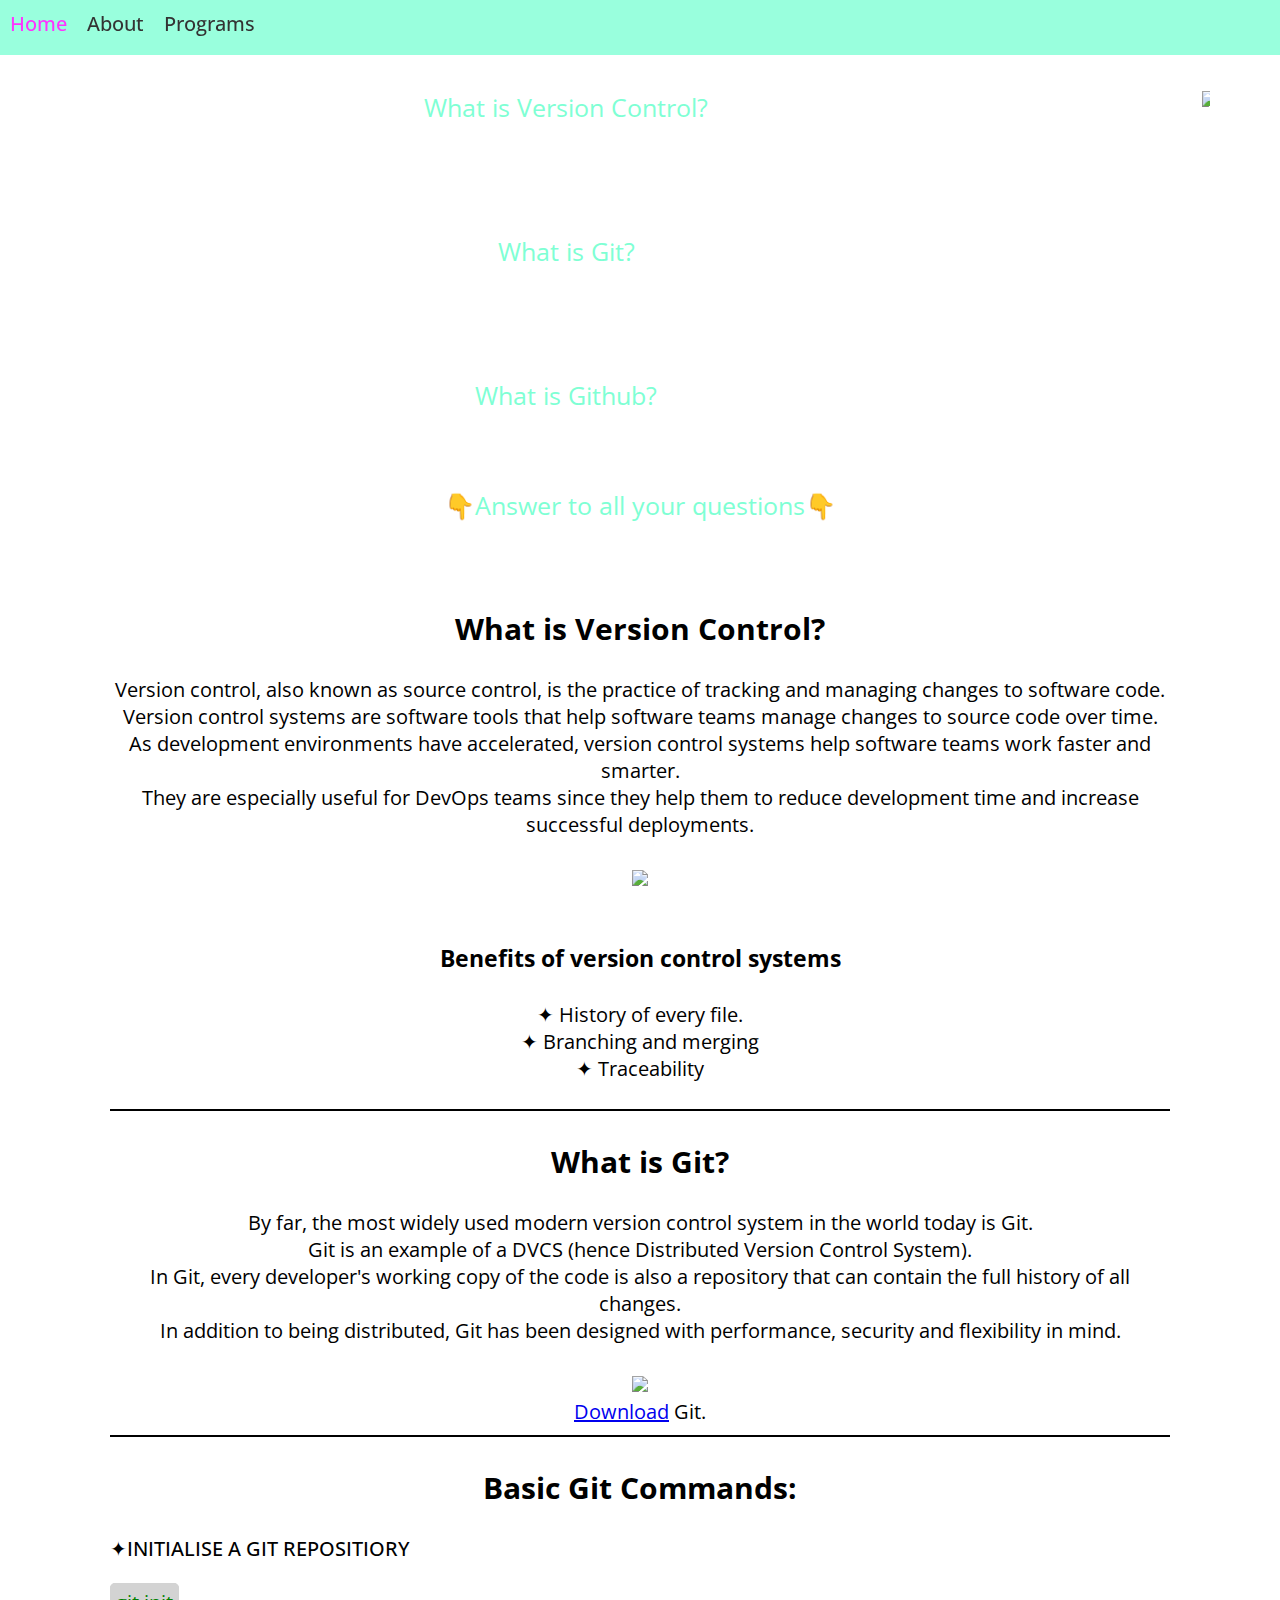
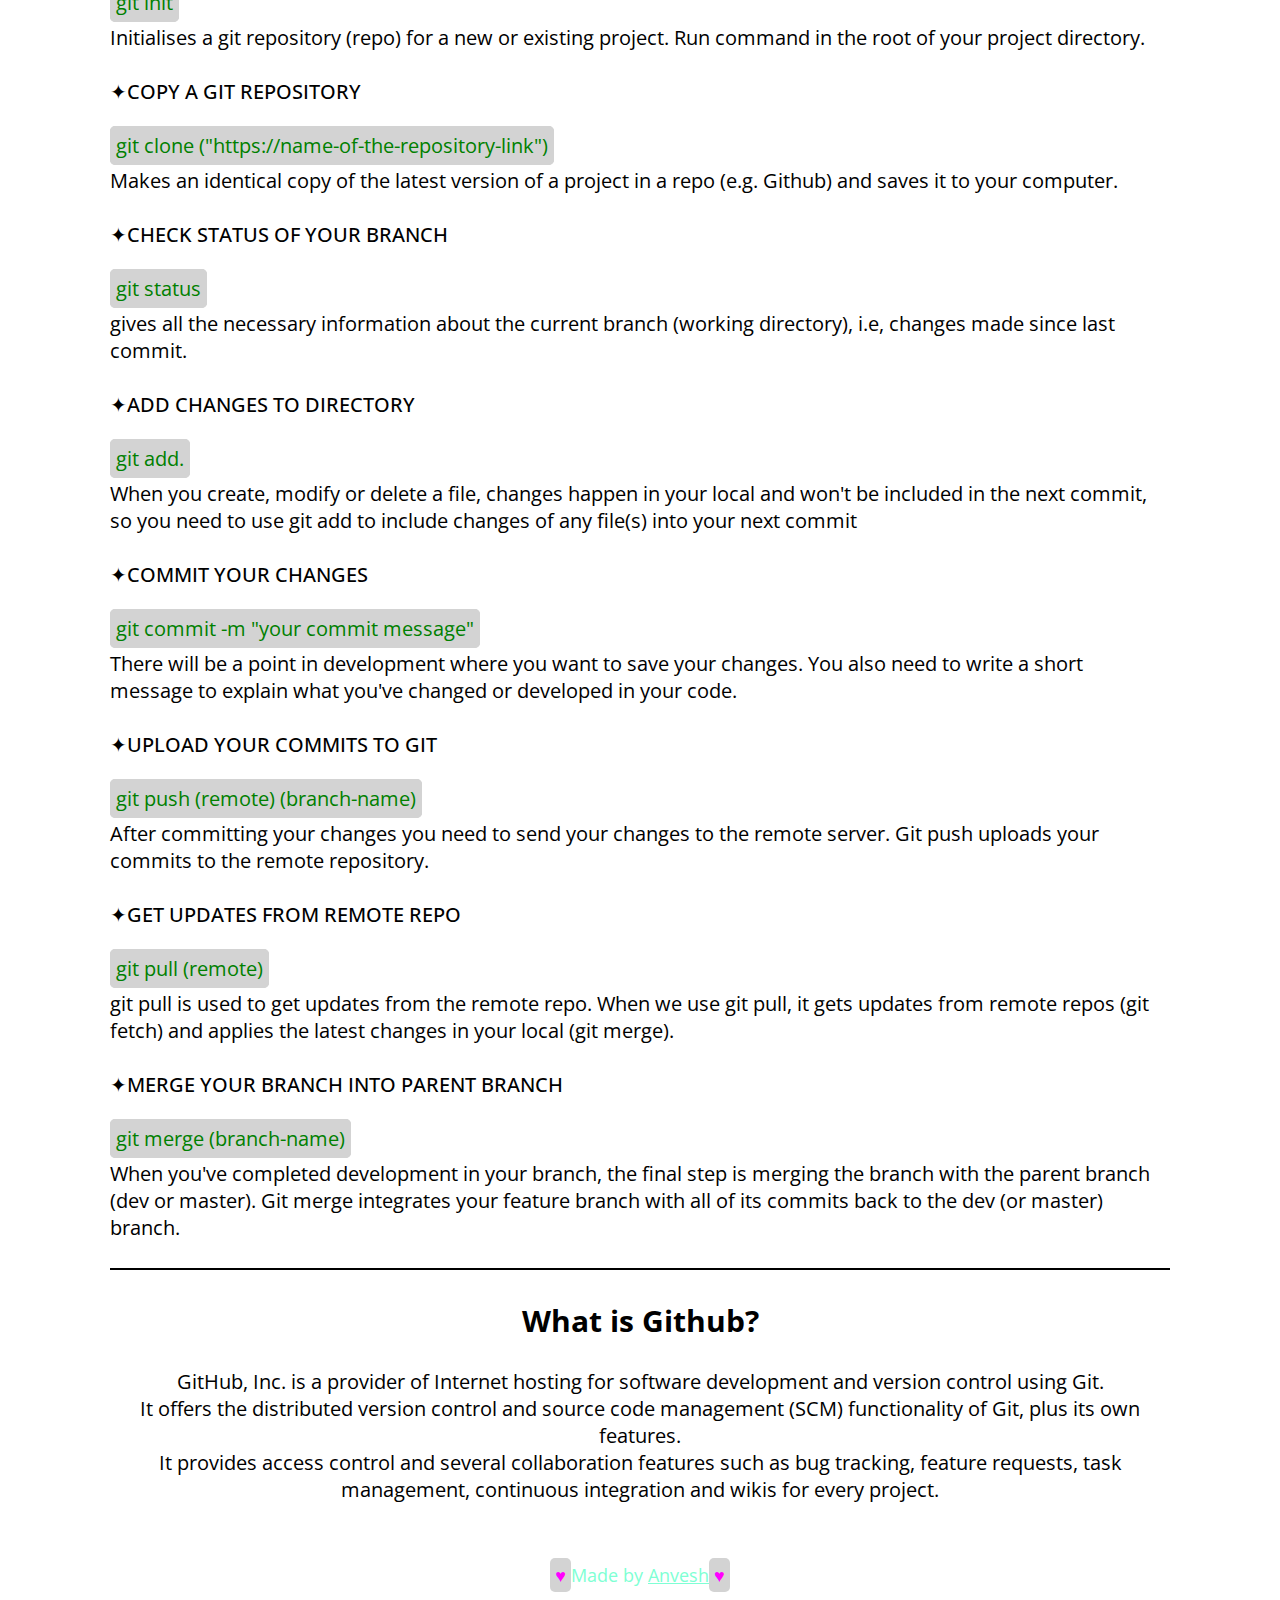
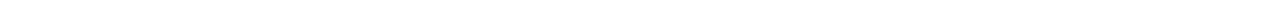
==== index.html @ 4e5ed5a2 "initial commit" ====
<!DOCTYPE html>
<html lang="en">
<head>
    <meta charset="UTF-8">
    <meta http-equiv="X-UA-Compatible" content="IE=edge">
    <meta name="viewport" content="width=device-width, initial-scale=1.0">
    <link rel="stylesheet" href="style.css">
    <link href="https://fonts.googleapis.com/css2?family=Open+Sans&display=swap" rel="stylesheet">
    <title>Open-Source</title>
</head>
<body>
    <!-- Navbar -->
    <nav>
    <ul class="navbar">
        <li><a href="#">Home</a></li>
        <!-- <div class="dropdown"> -->
        <li><a href="#about">About</a></li>
        <!--
        <div class="dropdown-content">
            <a href="#">Link 1</a>
            <a href="#">Link 2</a>
            <a href="#">Link 3</a>
        </div>
        </div>
        -->
        <li><a href="programs.html">Programs</a></li>
    </ul>
    </nav>

    <!-- Home -->
    <div class="home">
        <div class="flexing">
            <div class="content">
            <p>What is Version Control?</p><br>
            <p>What is Git?</p><br>
            <p>What is Github?</p>
            </div>
            <div class="image">
                <img src="assets/7.png">
            </div>
       </div>

        <p>👇Answer to all your questions👇</p>
    </div>
    
    <!-- About section -->
    <div class="about" >
        <div class="version-control" id="about">
        <h2>What is Version Control?</h2><br>
        <p>
            Version control, also known as source control, is the practice of tracking and managing changes to software code.<br>
            Version control systems are software tools that help software teams manage changes to source code over time.<br> 
            As development environments have accelerated, version control systems help software teams work faster and smarter.<br>
            They are especially useful for DevOps teams since they help them to reduce development time and increase successful deployments.
        </p>
        <br>
        <div class="image">
            <img src="assets/6.png">
        </div>
        <div class="benefits">
            <h3>Benefits of version control systems</h3>
            <br>
            <div class="text">
            <p>✦ History of every file.</p>
            <p>✦ Branching and merging</p>
            <p>✦ Traceability</p>
            </div>
        </div>
        <br>
        </div>

        <div class="git">
        <div class="text">
        <h2>What is Git?</h2><br>
        <p>
            By far, the most widely used modern version control system in the world today is Git. <br>
            Git is an example of a DVCS (hence Distributed Version Control System).<br>
            In Git, every developer's working copy of the code is also a repository that can contain the full history of all changes.<br>
            In addition to being distributed, Git has been designed with performance, security and flexibility in mind.
        </p>
        <br>
        </div>
        <div class="image">
            <img src="assets/5.png">
        </div>
        <p><a href="https://git-scm.com/">Download</a> Git.</p>
        </div>

        <div class="git-commands">
        <h2>Basic Git Commands:</h2>
        <br>
        
        <div>
            <h4>✦INITIALISE A GIT REPOSITIORY</h4><br>
            <p><span>git init</span></p>
            <p class="detail">
                Initialises a git repository (repo) for a new or existing
                project. Run command in the root of your project directory.
            </p><br>
        </div>
        
        <div>
            <h4>✦COPY A GIT REPOSITORY</h4><br>
            <p><span>git clone ("https://name-of-the-repository-link")</span></p>
            <p class="detail">
                Makes an identical copy of the latest version of a
                project in a repo (e.g. Github) and saves it to your computer.
            </p><br>
        </div>

        <div>
            <h4>✦CHECK STATUS OF YOUR BRANCH</h4><br>
            <p><span>git status</span></p>
            <p class="detail">
                gives all the necessary information about the current
                branch (working directory), i.e, changes made since last commit.
            </p><br>
        </div>

        <div>
            <h4>✦ADD CHANGES TO DIRECTORY</h4><br>
            <p><span>git add.</span></p>
            <p class="detail">
                When you create, modify or delete a file, changes
                happen in your local and won't be included in the next commit, so
                you need to use git add to include changes of any file(s) into your
                next commit
            </p><br>
        </div>

        <div>
            <h4>✦COMMIT YOUR CHANGES</h4><br>
            <p><span>git commit -m "your commit message"</span></p>
            <p class="detail">
                There will be a point in development where you want
                to save your changes. You also need to write a short message to
                explain what you've changed or developed in your code.
            </p><br>
        </div>

        <div>
            <h4>✦UPLOAD YOUR COMMITS TO GIT</h4><br>
            <p><span>git push (remote) (branch-name)</span></p>
            <p class="detail">
                After committing your changes you need to send
                your changes to the remote server. Git push uploads your commits
                to the remote repository.
            </p><br>
        </div>

        <div>
            <h4>✦GET UPDATES FROM REMOTE REPO</h4><br>
            <p><span>git pull (remote)</span></p>
            <p class="detail">
                git pull is used to get updates from the remote repo.
                When we use git pull, it gets updates from remote repos (git fetch)
                and applies the latest changes in your local (git merge).

            </p><br>
        </div>

        <div>
            <h4>✦MERGE YOUR BRANCH INTO PARENT BRANCH</h4><br>
            <p><span>git merge (branch-name)</span></p>
            <p class="detail">
                When you've completed development in your branch,
                the final step is merging the branch with the parent branch (dev or
                master). Git merge integrates your feature branch with all of its
                commits back to the dev (or master) branch.
            </p><br>
        </div>
        </div>

        
        <div class="github">
        <h2>What is Github?</h2><br>
        <p>
            GitHub, Inc. is a provider of Internet hosting for software development and version control using Git.<br> 
            It offers the distributed version control and source code management (SCM) functionality of Git, plus its own features.<br> 
            It provides access control and several collaboration features such as bug tracking, feature requests, task management, continuous integration and wikis for every project.
        </p>
        </div>
    </div>

    <footer>
        <p><span>♥︎</span>Made by <u><a href="https://www.linkedin.com/in/anvesh-mishra-8020b416a/" target="blank">Anvesh</a></u><span>♥︎</span></p>
    </footer>
</body>
</html>
---- style.css ----
*{
    margin: 0;
    padding:0;
    scroll-behavior: smooth;
}

body{
    font-family:'Open Sans', sans-serif;
    
}

nav{
    color: black;
    display:inline-block;
    overflow: hidden;
    position: fixed;
    width: 100%;
    top: 0;
    z-index: 9999;
    height: 55px;
    font-size: 20px;
    background-color: aquamarine;
    font-weight: 500;
    filter:opacity(80%);
}

ul{
    list-style-type: none;
}

nav a{
    text-decoration: none;
    display: block;
    padding: 10px;
    color:inherit;
    transition-delay: 0.1s;
    transition-duration: 0.2s;
}

nav a:hover{
    color:fuchsia;
}

/*
.dropdown {
    position: relative;
    display: inline-block;
}

.dropdown-content{
    display: none;
    position: absolute;
    background-color: #f1f1f1;
    min-width: 160px;
    box-shadow: 0px 8px 16px 0px rgba(0,0,0,0.2);
    z-index: 1;
}

.dropdown-content a:hover {background-color: #ddd;}

.dropdown:hover .dropdown-content {display: block;}
*/
li{
    float:left;
}

h2{
    font-weight: 1500 !important; 
}

.image img{
    height:auto;
}

.home{
    color: aquamarine;
    padding-top:80px;
    text-align: center;
    font-size:25px;
    background-image: url("assets/2.png");
    
}

.home p{
    padding-top:10px;
    padding-bottom:10px;
    height:10vh;
    /* clip-path: circle(50%); */
    clip-path: polygon(0 0, 100% 0, 100% 100%, 80% 95%, 0 100%);
    /* height: 90vh; */
}

.content{
    width:1000px;
}

.about{
    padding-top:20px;
    padding-bottom:30px;
    padding-left:110px;
    padding-right:110px;
    font-size:20px;
    color:black;
}

.flexing{
    display:flex;
    flex-direction: row;
    justify-content: space-around;
}


.flexing img{
    max-width: 53%;
    position: relative;
    top: 0;
    animation-name: float;
    animation-timing-function: ease-in-out;
    animation-iteration-count: infinite;
    animation-duration: 3s;
}

.version-control{
    display:flex;
    flex-direction: column;
    border-bottom:2px solid;
    text-align: center;
}

.version-control img{
    max-width:80%;
}

.benefits{
    margin-top:50px;
}

.git{
    display:flex;
    flex-direction:column;
    padding-top:30px;
    padding-bottom:10px;
    text-align:center;
}
.git img{
    
    max-width:20%;
    height:auto;
}

.detail{
    padding-top:8px;
}

.git-commands{
    border-top:2px solid;
    padding-top:30px;

}

.git-commands h2{
    text-align:center;
}

h4{
    font-weight:500;
}

span{
    background-color: lightgrey;
    border: 0.5px solid lightgrey;
    border-radius:5px;
    color:green;
    padding:5px;
}

.github{
    border-top:2px solid;
    padding-top:30px;
    text-align: center;

}

footer{
    height:50px;
    font-size: 18px;
    text-align: center;
    padding-top: 30px;
    padding-bottom: 10px;
    background-image: url("assets/2.png");
    color:aquamarine;

}

footer span{
    color: fuchsia;
    background-image: url("assets/2.png");
    border:0px;
}

footer a{
    text-decoration: none;
    color:inherit;
}

/* for programs.html */

.programs{
    margin-top:60px;
    text-align: center;
    font-size:25px;
    padding-top:20px;
    padding-bottom:30px;
    padding-left:110px;
    padding-right:110px;

}

.programs span{
    color:aquamarine;
    background-color: inherit;
    border:none;
}

.programs h3{
    font-weight:400;
}

.programs h4{
    padding-top:30px;
    font-weight: 500;
    color:darkcyan;
}

.programs img{
    max-width:17%;
    height:auto;
}

.programs p{
    font-size: 20px;
    padding-bottom:10px;
}
.programs a{
    text-decoration: none;
    color:inherit;
}

.flex1{
    padding-bottom:30px;
    border-bottom: 2px solid;
}

.flex2{
    padding-bottom:30px;
    border-bottom: 2px solid;

}

.flex3{
    padding-bottom:30px;
    border-bottom: 2px solid;
}

.flex3 img{
    max-width:12%;
}

.flex4{
    padding-bottom:30px;
    border-bottom: 2px solid;
}

.flex5{
    padding-bottom:30px;
    border-bottom: 2px solid;
}

.flex6{
    padding-bottom:30px;
}

@keyframes float {
    0% {
      top: 0;
    }
    50% {
      top: 20px;
    }
    100% {
      top: 0;
    }
  }
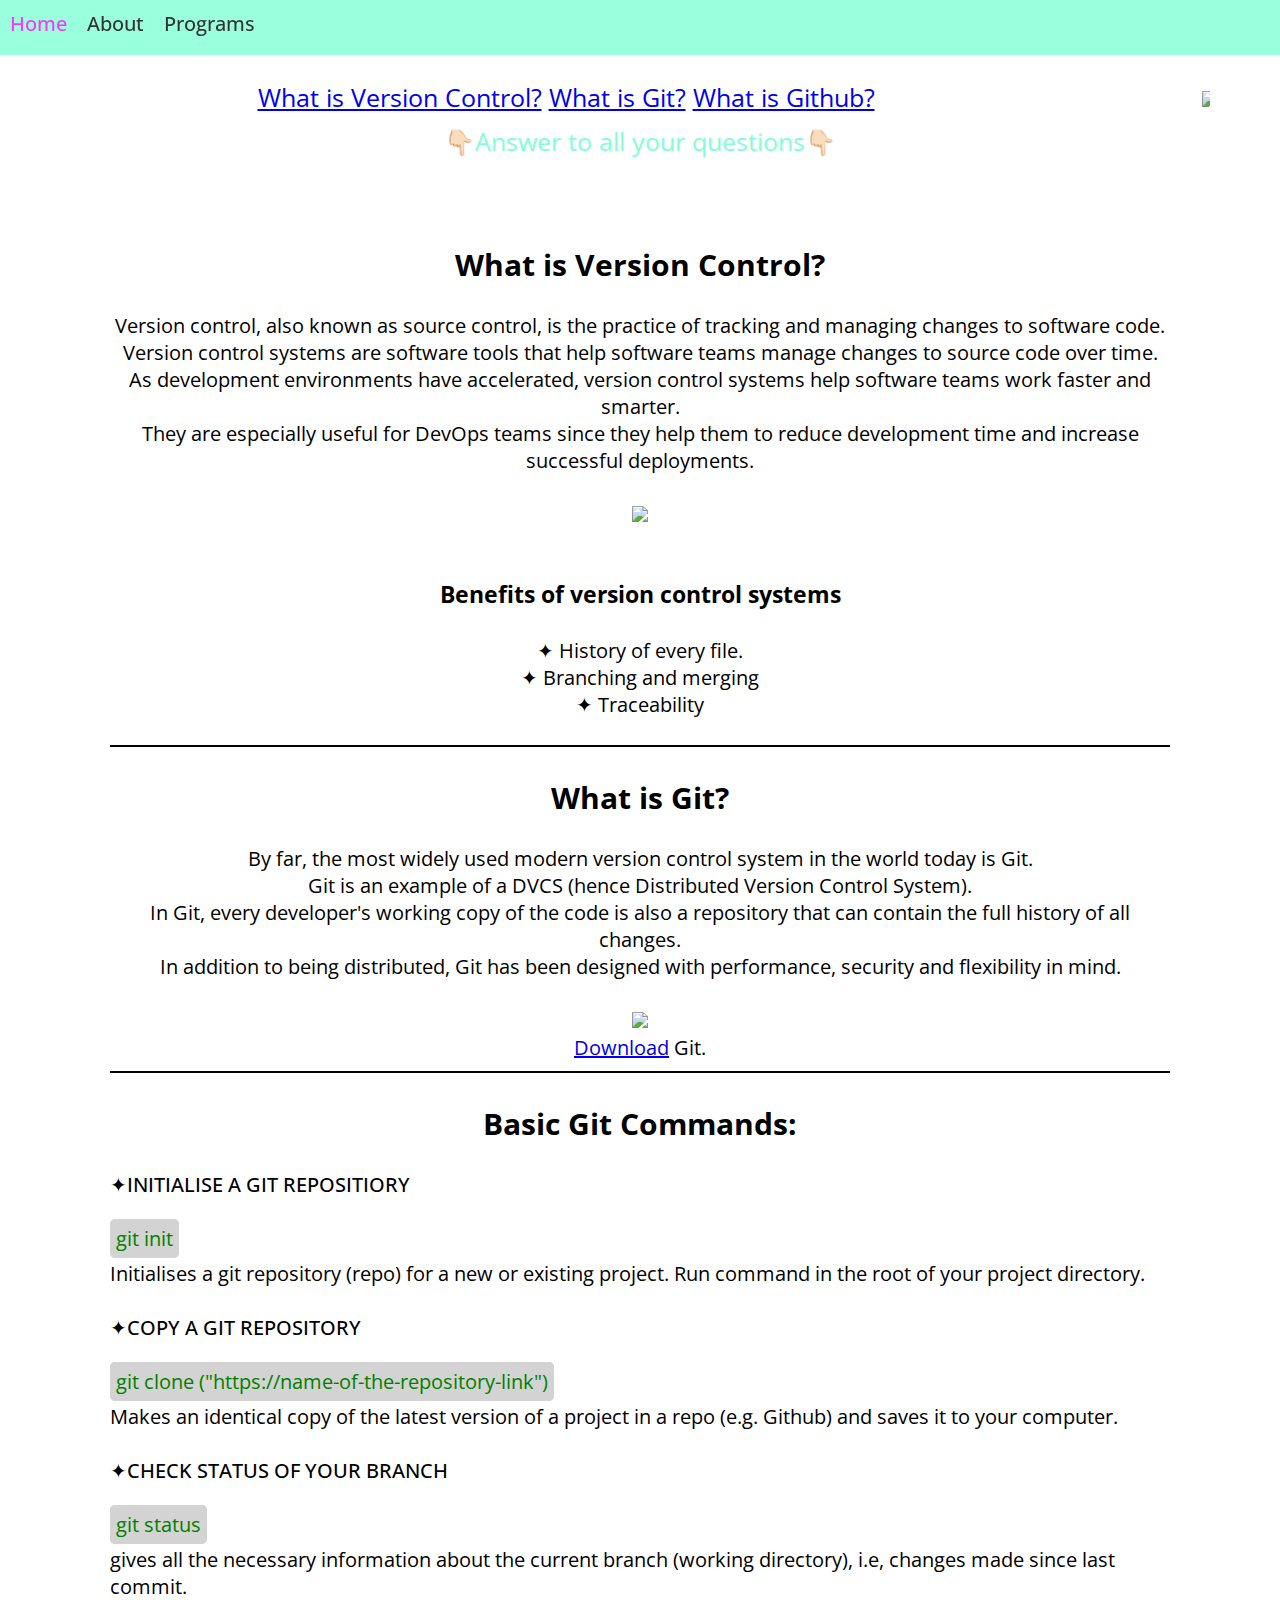
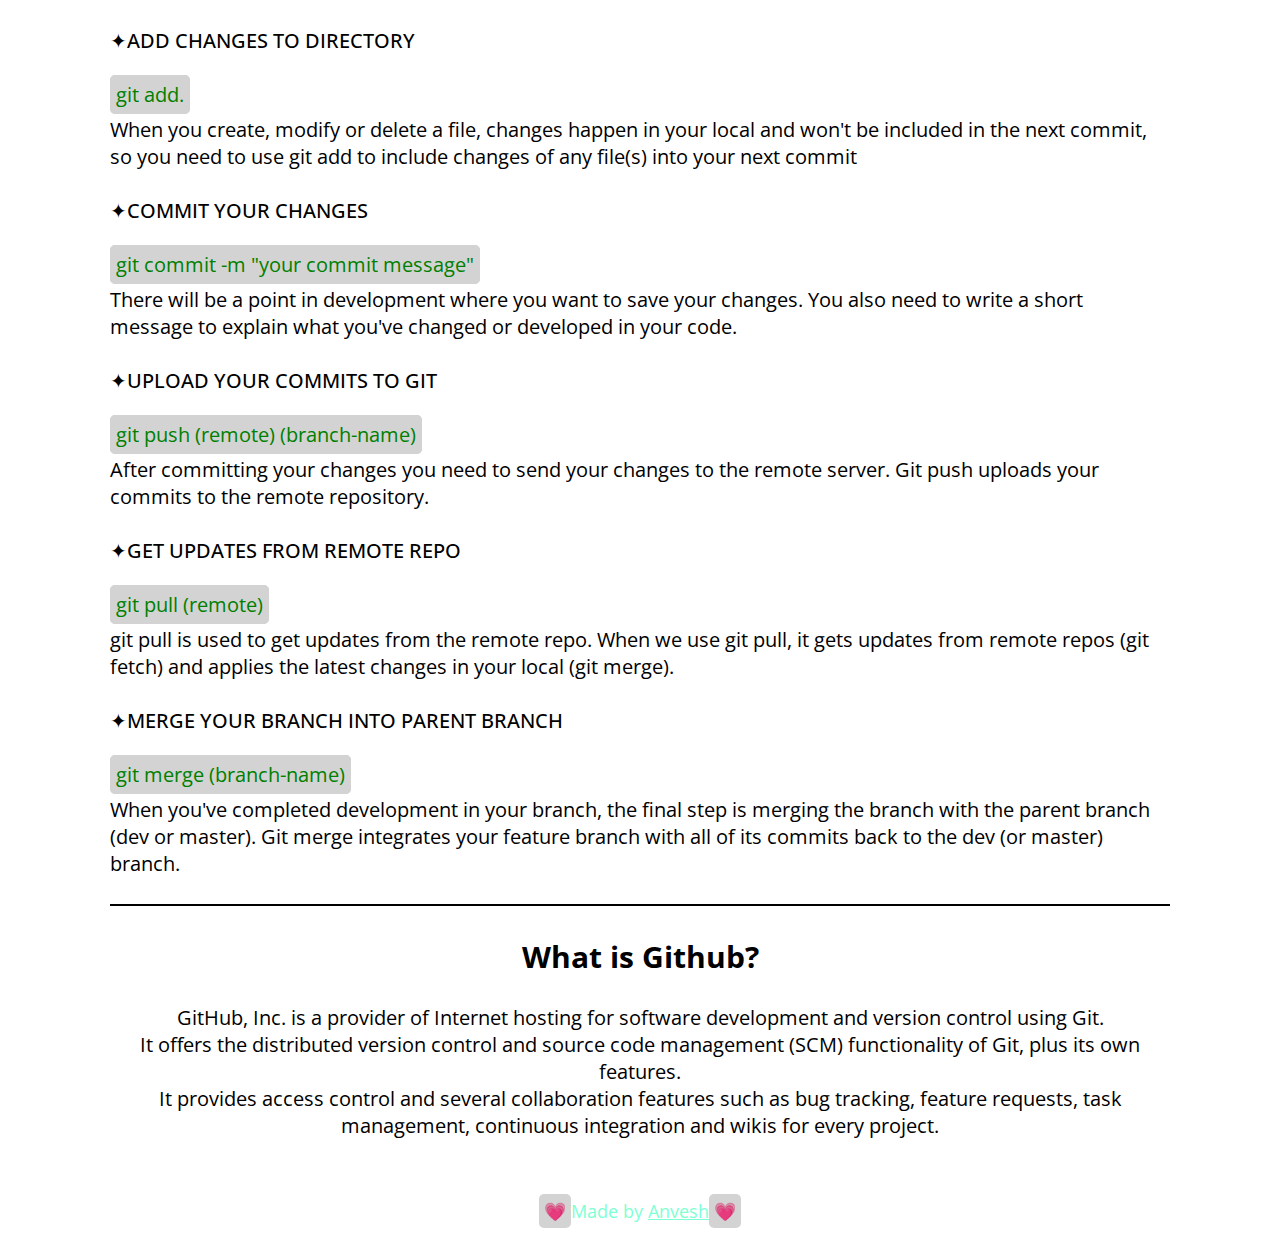
==== commit b93c1a29: "Update index.html" ====
--- a/index.html
+++ b/index.html
@@ -31,21 +31,21 @@
     <div class="home">
         <div class="flexing">
             <div class="content">
-            <p>What is Version Control?</p><br>
-            <p>What is Git?</p><br>
-            <p>What is Github?</p>
+            <a href="#what-is-version-control">What is Version Control?</a>
+            <a href="#what-is-git">What is Git?</a>
+            <a href="#what-is-github">What is Github?</a>
             </div>
             <div class="image">
                 <img src="assets/7.png">
             </div>
        </div>
 
-        <p>👇Answer to all your questions👇</p>
+       <p>👇🏻Answer to all your questions👇🏻</p>
     </div>
     
     <!-- About section -->
     <div class="about" >
-        <div class="version-control" id="about">
+        <div id="what-is-version-control" class="version-control" id="about">
         <h2>What is Version Control?</h2><br>
         <p>
             Version control, also known as source control, is the practice of tracking and managing changes to software code.<br>
@@ -69,7 +69,7 @@
         <br>
         </div>
 
-        <div class="git">
+        <div id="what-is-git" class="git">
         <div class="text">
         <h2>What is Git?</h2><br>
         <p>
@@ -83,7 +83,7 @@
         <div class="image">
             <img src="assets/5.png">
         </div>
-        <p><a href="https://git-scm.com/">Download</a> Git.</p>
+        <p><a href="https://git-scm.com/" target="blank">Download</a> Git.</p>
         </div>
 
         <div class="git-commands">
@@ -172,7 +172,7 @@
         </div>
 
         
-        <div class="github">
+        <div id="what-is-github" class="github">
         <h2>What is Github?</h2><br>
         <p>
             GitHub, Inc. is a provider of Internet hosting for software development and version control using Git.<br> 
@@ -183,7 +183,7 @@
     </div>
 
     <footer>
-        <p><span>♥︎</span>Made by <u><a href="https://www.linkedin.com/in/anvesh-mishra-8020b416a/" target="blank">Anvesh</a></u><span>♥︎</span></p>
+        <p><span>💗</span>Made by <u><a href="https://www.linkedin.com/in/anvesh-mishra-8020b416a/" target="blank">Anvesh</a></u><span>💗</span></p>
     </footer>
 </body>
 </html>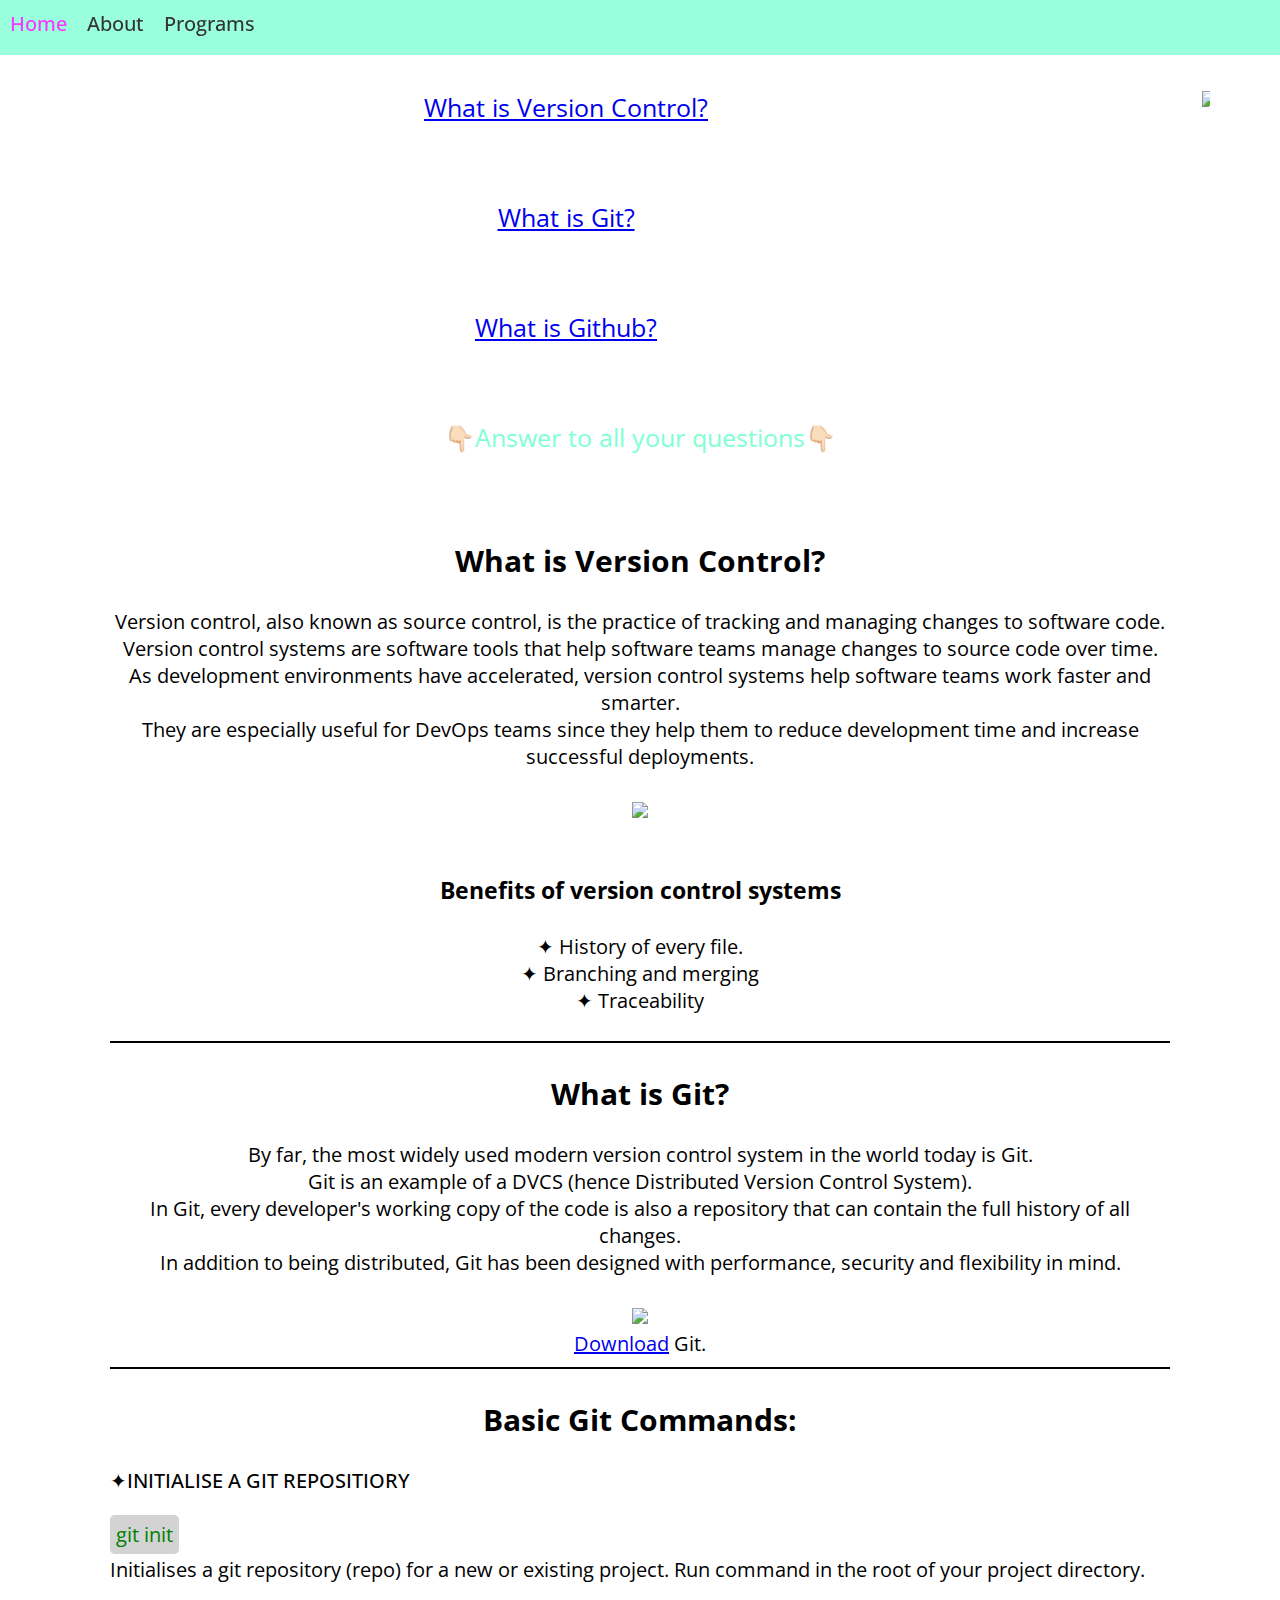
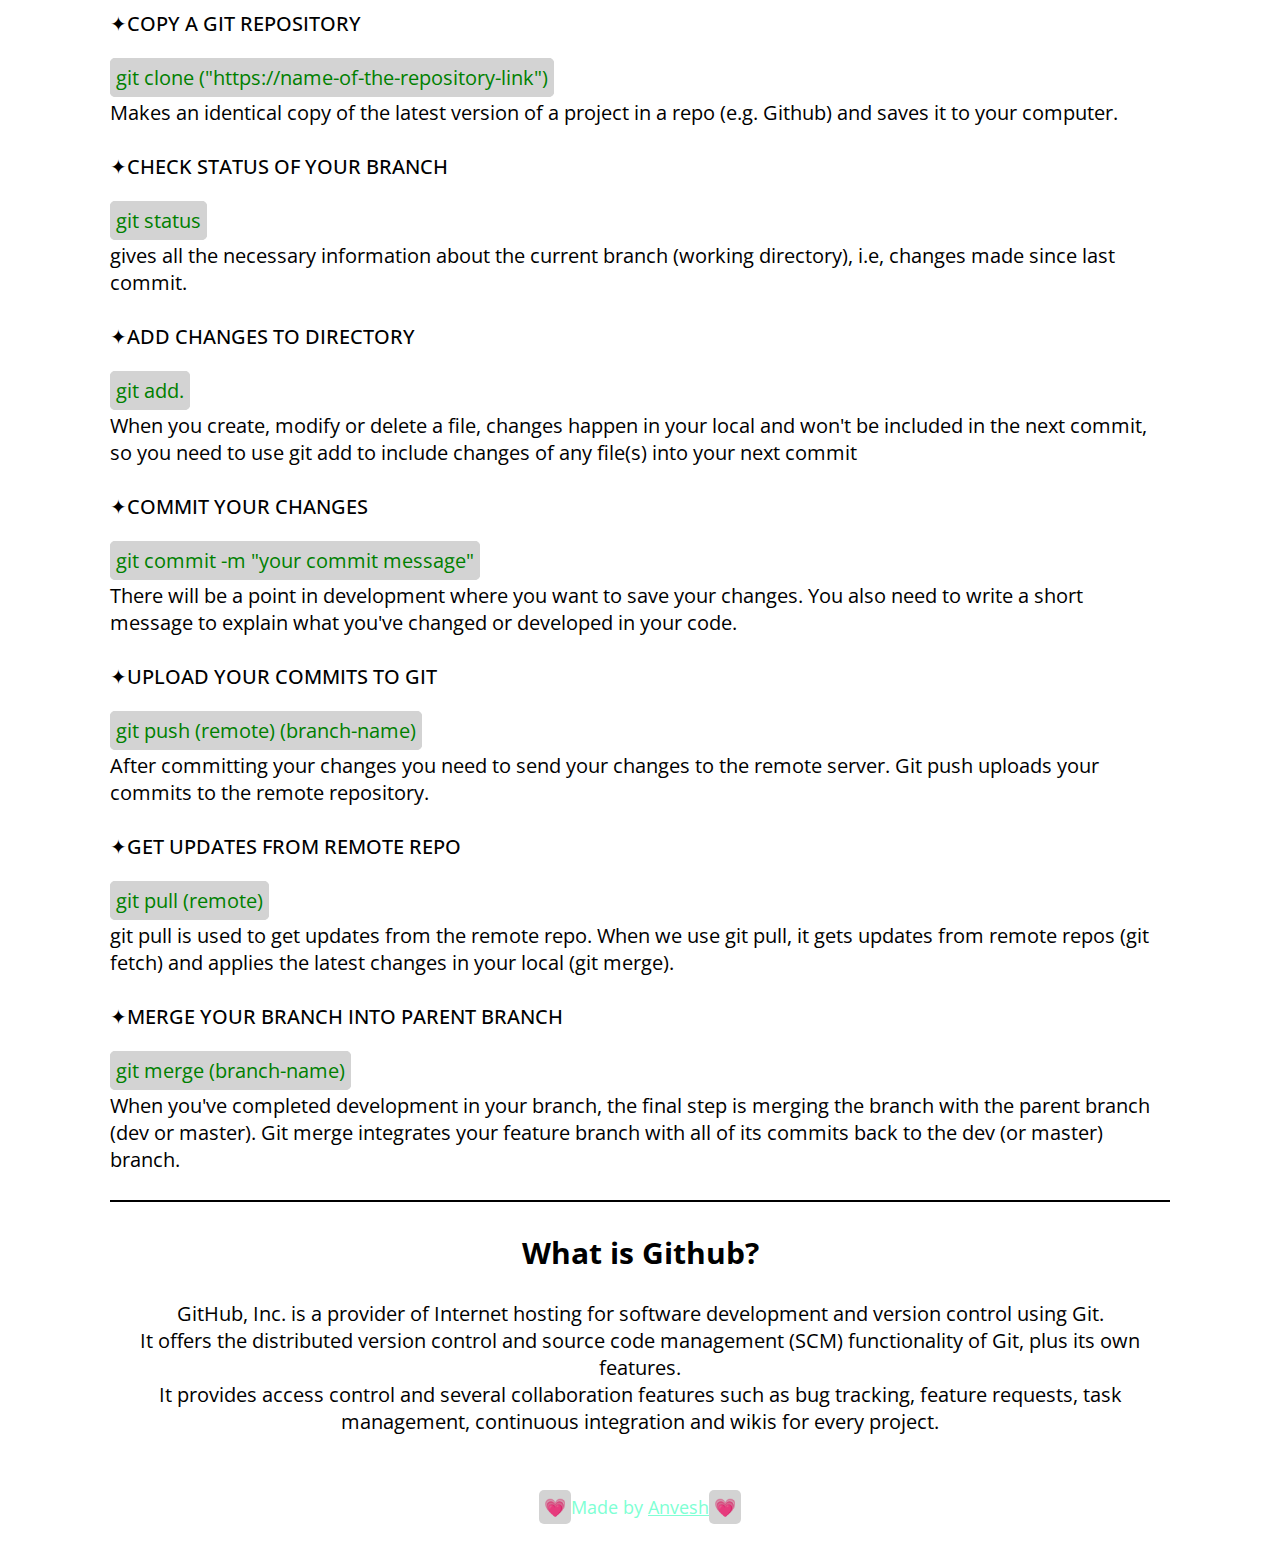
==== commit c76ca709: "[#5] adds hashes to jump to sections" ====
--- a/index.html
+++ b/index.html
@@ -31,9 +31,9 @@
     <div class="home">
         <div class="flexing">
             <div class="content">
-            <a href="#what-is-version-control">What is Version Control?</a>
-            <a href="#what-is-git">What is Git?</a>
-            <a href="#what-is-github">What is Github?</a>
+            <p><a href="#about">What is Version Control?</a></p>
+            <p><a href="#git">What is Git?</a></p>
+            <p><a href="#github">What is Github?</a></p>
             </div>
             <div class="image">
                 <img src="assets/7.png">
@@ -45,7 +45,7 @@
     
     <!-- About section -->
     <div class="about" >
-        <div id="what-is-version-control" class="version-control" id="about">
+        <div class="version-control" id="about">
         <h2>What is Version Control?</h2><br>
         <p>
             Version control, also known as source control, is the practice of tracking and managing changes to software code.<br>
@@ -69,7 +69,7 @@
         <br>
         </div>
 
-        <div id="what-is-git" class="git">
+        <div class="git" id="git">
         <div class="text">
         <h2>What is Git?</h2><br>
         <p>
@@ -172,7 +172,7 @@
         </div>
 
         
-        <div id="what-is-github" class="github">
+        <div class="github" id="github">
         <h2>What is Github?</h2><br>
         <p>
             GitHub, Inc. is a provider of Internet hosting for software development and version control using Git.<br> 
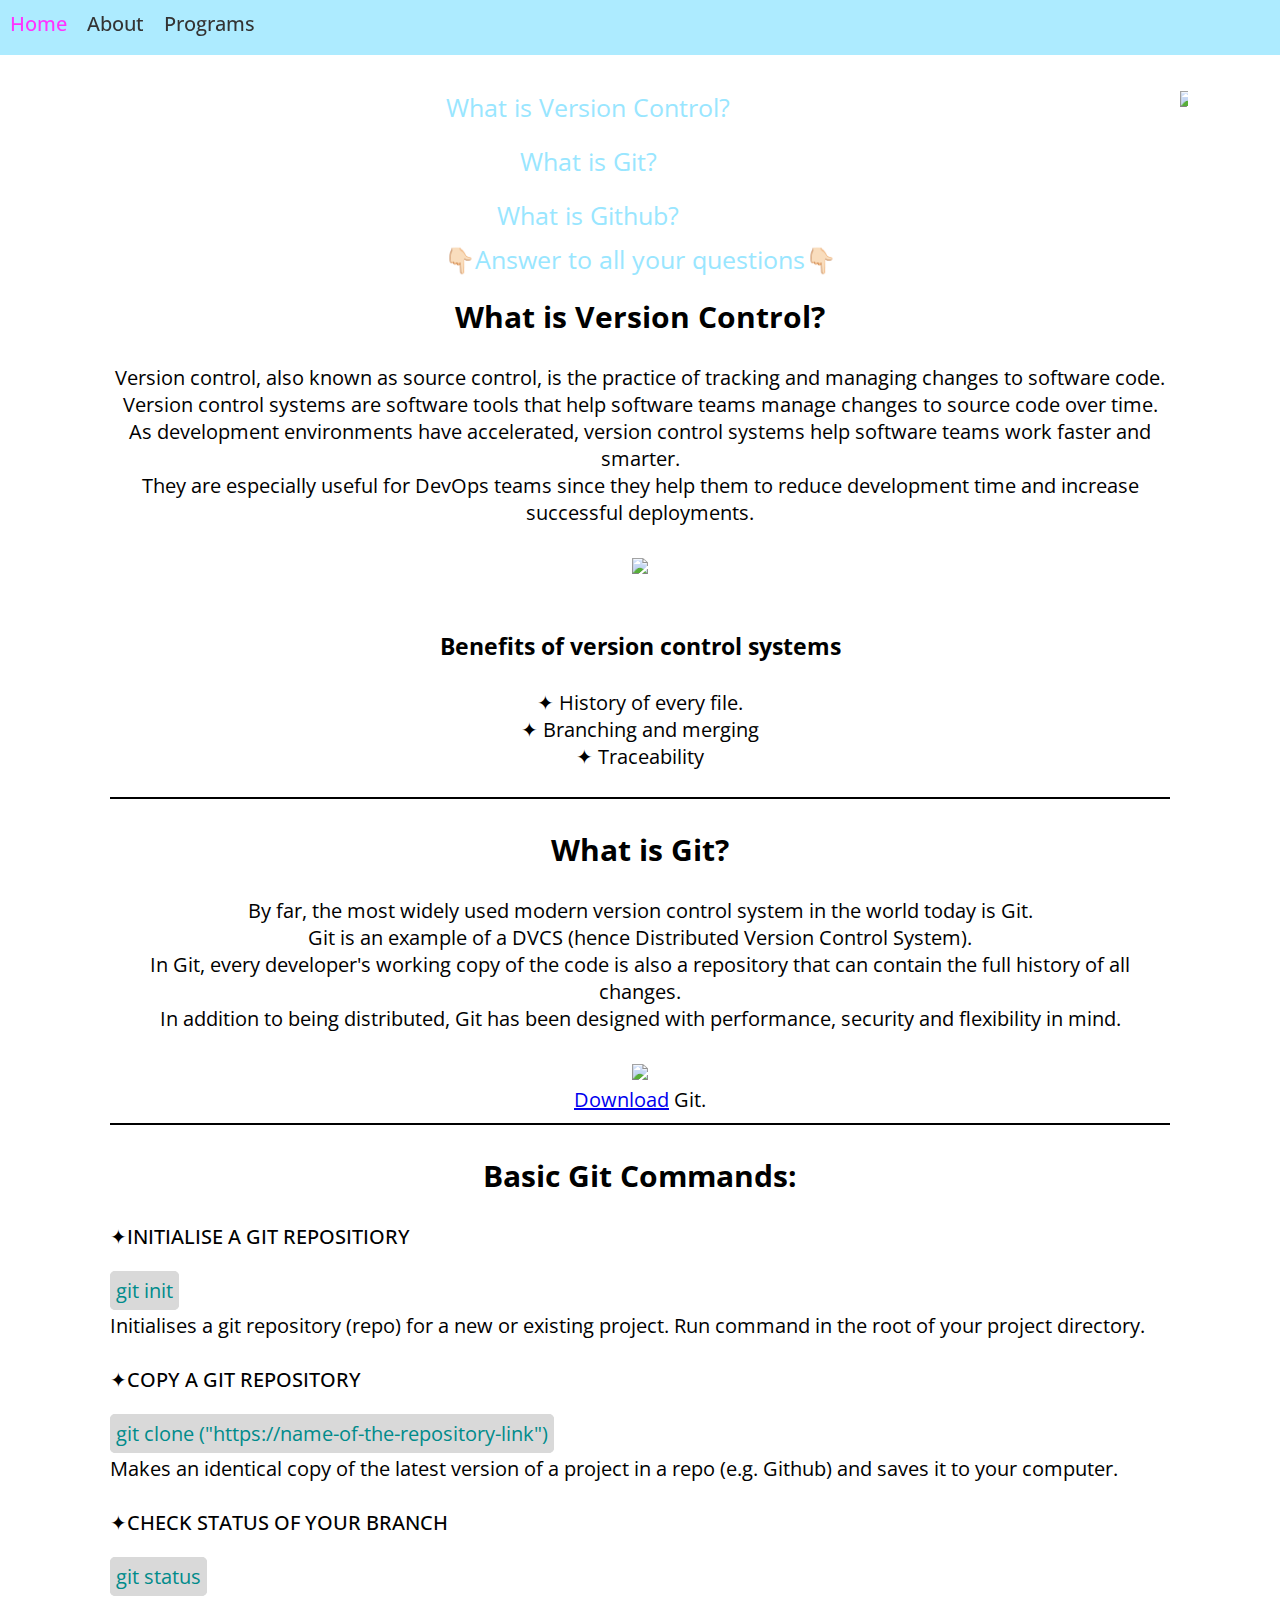
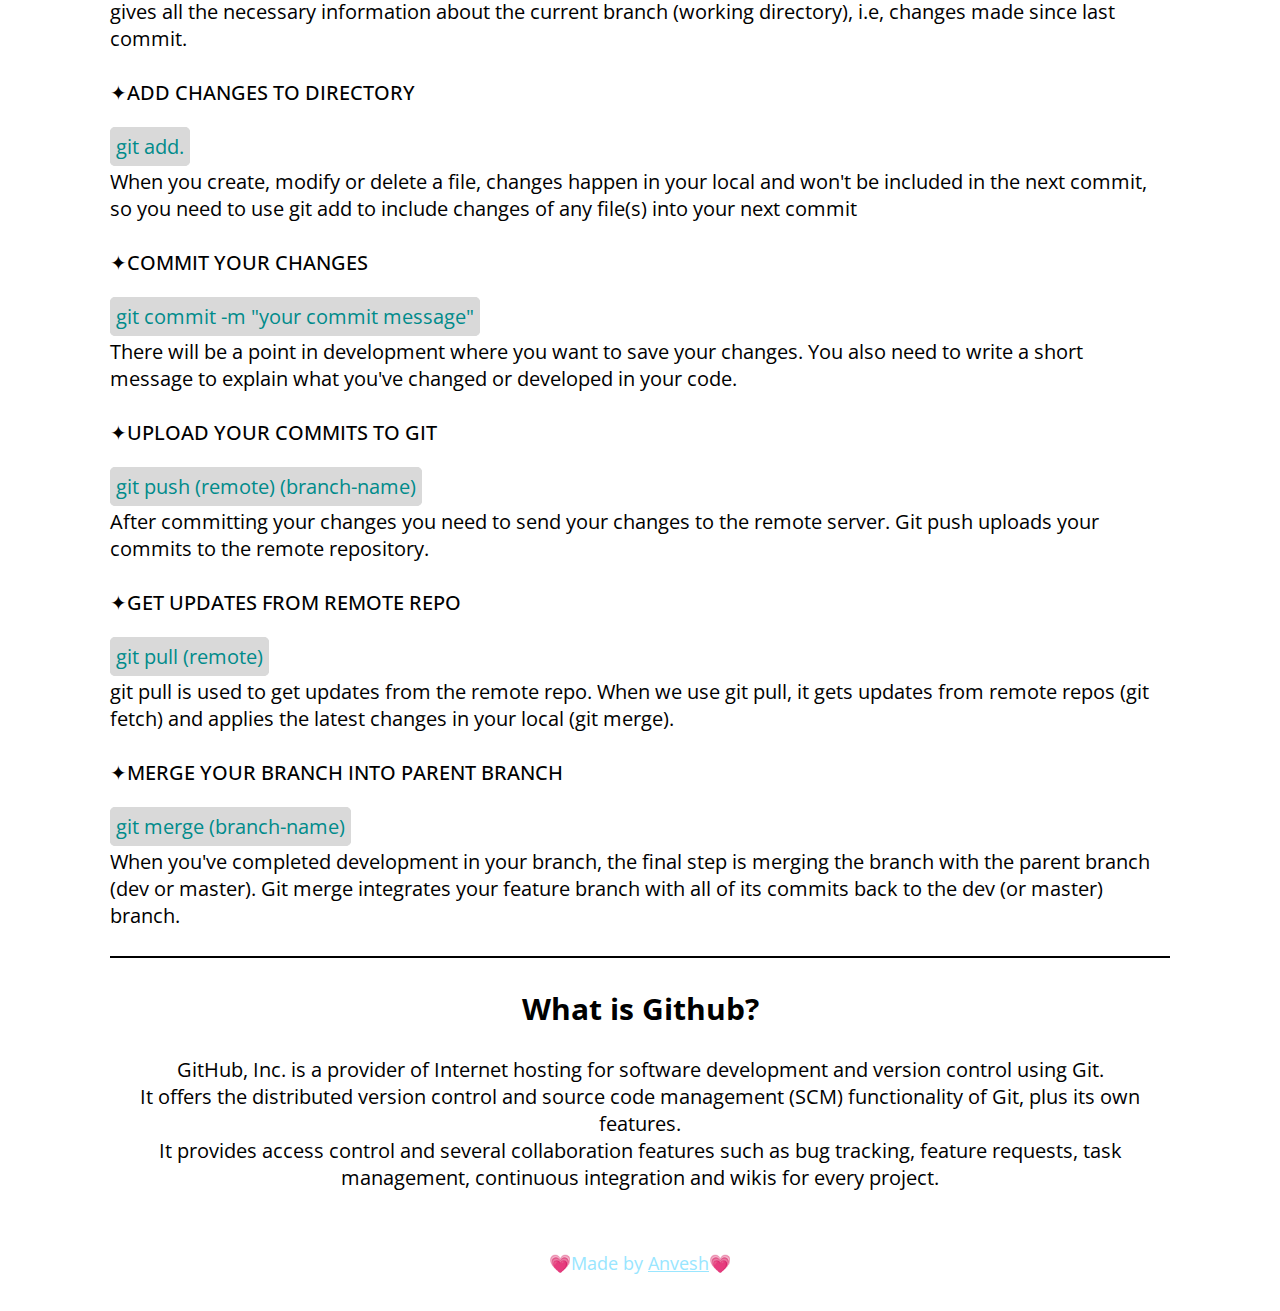
==== commit 86ace837: "Merge 0b6648a63a893fb2f267be391c90c52466a87221 into b489152a1963aff3ba26298825240f253b370814" ====
--- a/index.html
+++ b/index.html
@@ -31,9 +31,9 @@
     <div class="home">
         <div class="flexing">
             <div class="content">
-            <p><a href="#about">What is Version Control?</a></p>
-            <p><a href="#git">What is Git?</a></p>
-            <p><a href="#github">What is Github?</a></p>
+            <a href="#what-is-version-control">What is Version Control?</a>
+            <a href="#what-is-git">What is Git?</a>
+            <a href="#what-is-github">What is Github?</a>
             </div>
             <div class="image">
                 <img src="assets/7.png">
@@ -45,7 +45,7 @@
     
     <!-- About section -->
     <div class="about" >
-        <div class="version-control" id="about">
+        <div id="what-is-version-control" class="version-control" id="about">
         <h2>What is Version Control?</h2><br>
         <p>
             Version control, also known as source control, is the practice of tracking and managing changes to software code.<br>
@@ -69,7 +69,7 @@
         <br>
         </div>
 
-        <div class="git" id="git">
+        <div id="what-is-git" class="git">
         <div class="text">
         <h2>What is Git?</h2><br>
         <p>
@@ -172,7 +172,7 @@
         </div>
 
         
-        <div class="github" id="github">
+        <div id="what-is-github" class="github">
         <h2>What is Github?</h2><br>
         <p>
             GitHub, Inc. is a provider of Internet hosting for software development and version control using Git.<br> 
--- a/style.css
+++ b/style.css
@@ -19,7 +19,7 @@
     z-index: 9999;
     height: 55px;
     font-size: 20px;
-    background-color: aquamarine;
+    background-color:#99e6ff;
     font-weight: 500;
     filter:opacity(80%);
 }
@@ -73,7 +73,7 @@
 }
 
 .home{
-    color: aquamarine;
+    color:#99e6ff;
     padding-top:80px;
     text-align: center;
     font-size:25px;
@@ -81,17 +81,27 @@
     
 }
 
-.home p{
-    padding-top:10px;
-    padding-bottom:10px;
-    height:10vh;
+.home a{
+    box-sizing: border-box;
+    margin-top:10px;
+    margin-bottom:10px;
+    height:fit-content;
     /* clip-path: circle(50%); */
     clip-path: polygon(0 0, 100% 0, 100% 100%, 80% 95%, 0 100%);
     /* height: 90vh; */
+    color:inherit;
+    text-decoration: none;
+}
+
+.home a:hover{
+    text-decoration: underline;
 }
 
 .content{
     width:1000px;
+    display: flex;
+    flex-direction: column;
+    justify-content: space-evenly;
 }
 
 .about{
@@ -106,7 +116,7 @@
 .flexing{
     display:flex;
     flex-direction: row;
-    justify-content: space-around;
+    justify-content: space-evenly;
 }
 
 
@@ -166,11 +176,11 @@
     font-weight:500;
 }
 
-span{
-    background-color: lightgrey;
-    border: 0.5px solid lightgrey;
+.git-commands span{
+    background-color: #d9d9d9;
+    border: 0.5px solid #d9d9d9;
     border-radius:5px;
-    color:green;
+    color:darkcyan;
     padding:5px;
 }
 
@@ -188,14 +198,8 @@
     padding-top: 30px;
     padding-bottom: 10px;
     background-image: url("assets/2.png");
-    color:aquamarine;
-
-}
-
-footer span{
-    color: fuchsia;
-    background-image: url("assets/2.png");
-    border:0px;
+    color:#99e6ff;
+
 }
 
 footer a{
@@ -217,7 +221,7 @@
 }
 
 .programs span{
-    color:aquamarine;
+    color:#99e6ff;
     background-color: inherit;
     border:none;
 }
